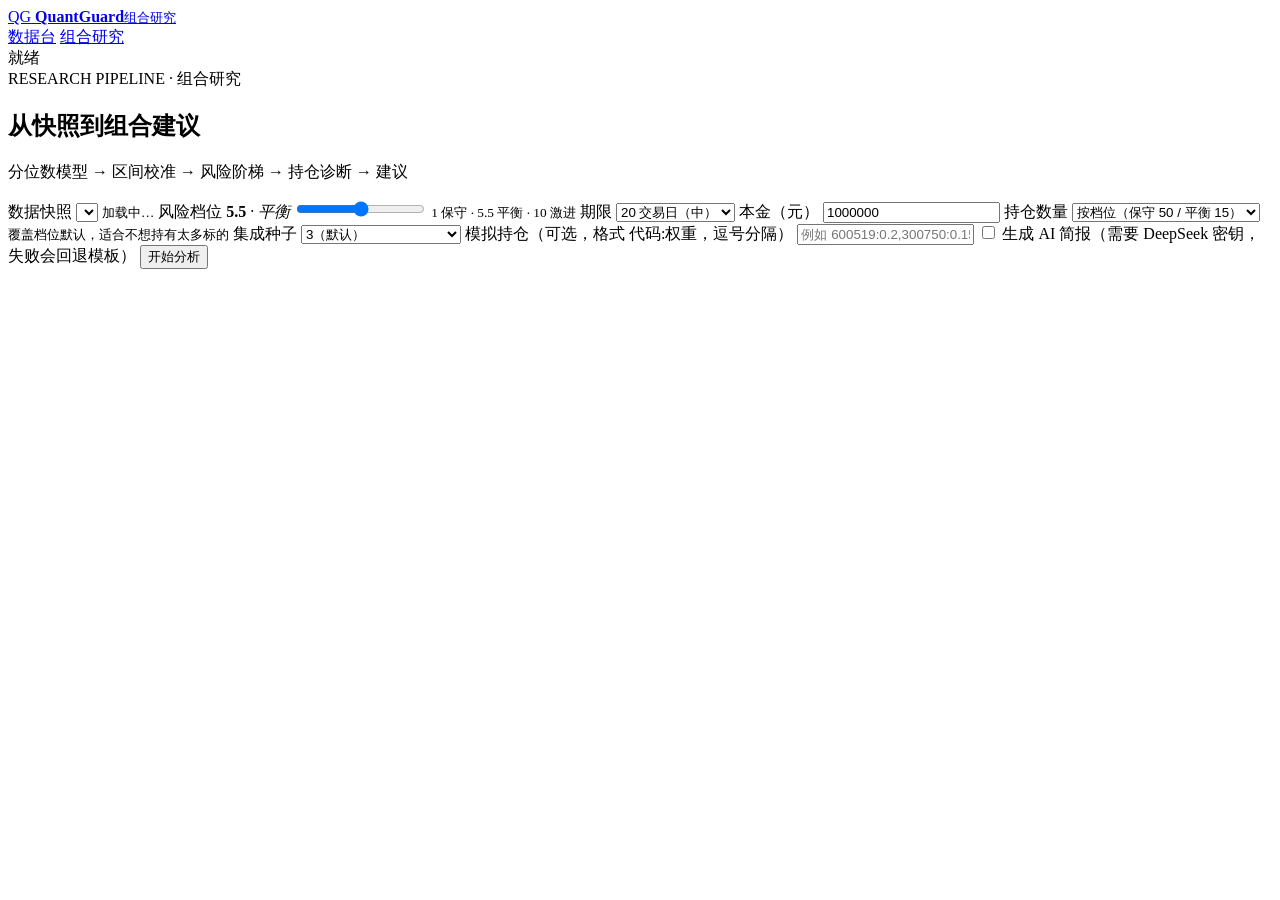
==== data_agent/static/v2.html @ 7c9dc621 "feat: v2 research pipeline, reports and portfolio page; fundamentals collection button" ====
<!doctype html>
<html lang="zh-CN">
<head>
  <meta charset="utf-8">
  <meta name="viewport" content="width=device-width, initial-scale=1">
  <meta name="description" content="QuantGuard v2 组合研究：风险阶梯、选股、持仓诊断与建议">
  <title>QuantGuard | v2 组合研究</title>
  <link rel="stylesheet" href="/styles.css">
  <link rel="stylesheet" href="/v2.css">
</head>
<body>
  <header class="app-header">
    <a class="brand" href="/" aria-label="QuantGuard 首页">
      <span class="brand-mark">QG</span>
      <span class="brand-copy"><strong>QuantGuard</strong><small>组合研究</small></span>
    </a>
    <nav class="v2-nav" aria-label="页面导航">
      <a href="/">数据台</a>
      <a href="/v2.html" class="active">组合研究</a>
    </nav>
    <div class="header-status" aria-label="任务状态">
      <span class="status-item"><i id="v2Dot" class="status-dot"></i><span id="v2Status">就绪</span></span>
    </div>
  </header>

  <main class="v2-workspace">
    <section class="v2-panel">
      <div class="intake-heading">
        <div>
          <span class="eyebrow">RESEARCH PIPELINE · 组合研究</span>
          <h1>从快照到组合建议</h1>
        </div>
        <p class="pool-note">分位数模型 → 区间校准 → 风险阶梯 → 持仓诊断 → 建议</p>
      </div>

      <form id="v2Form" class="v2-form">
        <label class="v2-field v2-field-wide">
          <span>数据快照</span>
          <select id="v2Snapshot"></select>
          <small id="v2SnapshotHint">加载中…</small>
        </label>

        <label class="v2-field">
          <span>风险档位 <b id="v2RiskValue">5.5</b> · <em id="v2RiskLabel">平衡</em></span>
          <input id="v2Risk" type="range" min="1" max="10" step="0.5" value="5.5">
          <small>1 保守 · 5.5 平衡 · 10 激进</small>
        </label>

        <label class="v2-field">
          <span>期限</span>
          <select id="v2Horizon">
            <option value="1">5 交易日（短）</option>
            <option value="2" selected>20 交易日（中）</option>
            <option value="3">60 交易日（长）</option>
          </select>
        </label>

        <label class="v2-field">
          <span>本金（元）</span>
          <input id="v2Capital" type="number" min="10000" step="10000" value="1000000">
        </label>

        <label class="v2-field">
          <span>持仓数量</span>
          <select id="v2Positions">
            <option value="0" selected>按档位（保守 50 / 平衡 15）</option>
            <option value="10">10 只</option>
            <option value="15">15 只</option>
            <option value="20">20 只</option>
            <option value="25">25 只</option>
            <option value="35">35 只</option>
          </select>
          <small>覆盖档位默认，适合不想持有太多标的</small>
        </label>

        <label class="v2-field">
          <span>集成种子</span>
          <select id="v2Seeds">
            <option value="1">1（最快，约 1/3 时间）</option>
            <option value="3" selected>3（默认）</option>
            <option value="5">5（最稳）</option>
          </select>
        </label>

        <label class="v2-field v2-field-wide">
          <span>模拟持仓（可选，格式 代码:权重，逗号分隔）</span>
          <input id="v2Holdings" type="text" autocomplete="off" placeholder="例如 600519:0.2,300750:0.15，留空表示空仓">
        </label>

        <label class="v2-check">
          <input id="v2Report" type="checkbox">
          <span>生成 AI 简报（需要 DeepSeek 密钥，失败会回退模板）</span>
        </label>

        <button class="primary-button" id="v2Run" type="submit">开始分析</button>
      </form>

      <div class="v2-status" id="v2JobBar" hidden>
        <span class="v2-pill" id="v2Pill">排队中</span>
        <span id="v2Stage">等待开始</span>
        <span class="v2-muted" id="v2Elapsed"></span>
      </div>
      <p class="v2-error" id="v2Error" hidden></p>
    </section>

    <section id="v2Result" hidden>
      <div class="v2-section">
        <h2>概览</h2>
        <div class="v2-grid" id="v2Overview"></div>
      </div>

      <div class="v2-section">
        <h2>验收项</h2>
        <div class="v2-checks" id="v2Checks"></div>
        <p class="v2-hint" id="v2Warnings"></p>
      </div>

      <div class="v2-section">
        <h2>风险阶梯</h2>
        <div class="v2-table-wrap"><table class="v2-table" id="v2Ladder"></table></div>
        <p class="v2-hint">CVaR 是“最差 5% 月份的平均亏损”，预期收益已扣费。</p>
      </div>

      <div class="v2-section">
        <h2 id="v2SelectedTitle">推荐组合</h2>
        <p class="v2-hint">
          这是研究建议，不是买入指令。买不买、买几只、各买多少，由你决定。
        </p>
        <div class="v2-grid" id="v2SelectedSummary"></div>
        <div class="v2-table-wrap"><table class="v2-table" id="v2Selected"></table></div>
        <details class="v2-details">
          <summary>执行参考：整手与金额（仅供参考）</summary>
          <div class="v2-table-wrap"><table class="v2-table" id="v2SelectedLots"></table></div>
        </details>
      </div>

      <div class="v2-section" id="v2PartialSection">
        <h2>部分采纳：只买前 N 只</h2>
        <p class="v2-hint">
          候选名单不是账单。你可以只取前 N 只，并按比例放大到同样的总仓位；
          放大后单票权重上升，风险随之集中，需要自己确认。
        </p>
        <div class="v2-table-wrap"><table class="v2-table" id="v2Partial"></table></div>
      </div>

      <div class="v2-section">
        <h2>持仓诊断</h2>
        <p class="v2-hint" id="v2DiagHeadline"></p>
        <div class="v2-cards" id="v2Diagnosis"></div>
      </div>

      <div class="v2-section">
        <h2>调仓参考（是否执行由你决定）</h2>
        <p class="v2-hint" id="v2AdviceMeta"></p>
        <div class="v2-table-wrap"><table class="v2-table" id="v2Advice"></table></div>
      </div>

      <div class="v2-section">
        <h2>证据与产出</h2>
        <div class="v2-grid" id="v2Evidence"></div>
        <p class="v2-hint" id="v2ReportText"></p>
        <button class="v2-download" id="v2Download" type="button">下载完整 JSON</button>
      </div>
    </section>
  </main>

  <script src="/v2.js"></script>
</body>
</html>
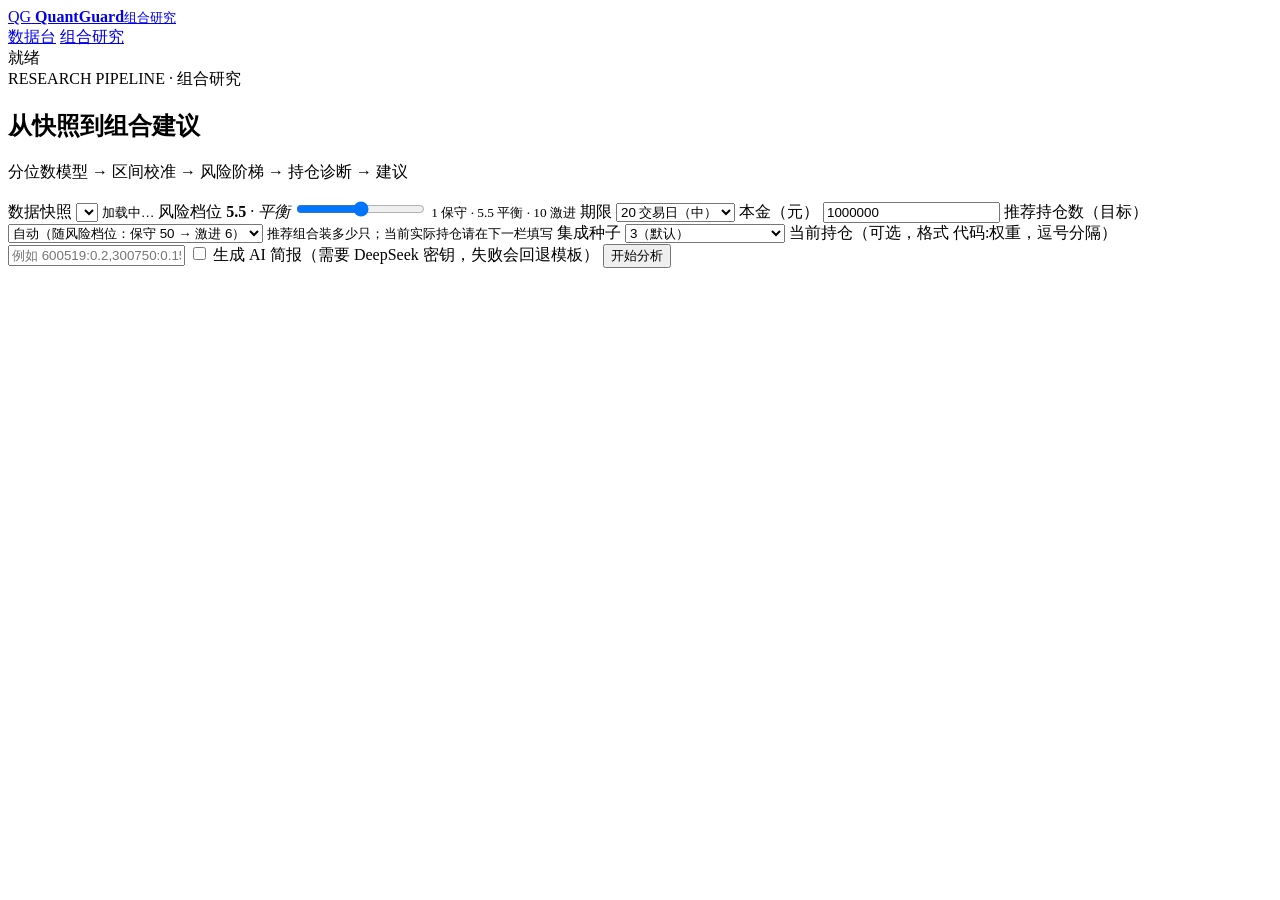
==== commit 5f68665c: "fix: unify holdings semantics, add evidence field guide, clarify position-count UI" ====
--- a/data_agent/static/v2.html
+++ b/data_agent/static/v2.html
@@ -61,16 +61,19 @@
         </label>
 
         <label class="v2-field">
-          <span>持仓数量</span>
+          <span>推荐持仓数（目标）</span>
           <select id="v2Positions">
-            <option value="0" selected>按档位（保守 50 / 平衡 15）</option>
+            <option value="0" selected>自动（随风险档位：保守 50 → 激进 6）</option>
+            <option value="6">6 只</option>
             <option value="10">10 只</option>
             <option value="15">15 只</option>
             <option value="20">20 只</option>
             <option value="25">25 只</option>
+            <option value="30">30 只</option>
             <option value="35">35 只</option>
+            <option value="50">50 只</option>
           </select>
-          <small>覆盖档位默认，适合不想持有太多标的</small>
+          <small>推荐组合装多少只；当前实际持仓请在下一栏填写</small>
         </label>
 
         <label class="v2-field">
@@ -83,8 +86,8 @@
         </label>
 
         <label class="v2-field v2-field-wide">
-          <span>模拟持仓（可选，格式 代码:权重，逗号分隔）</span>
-          <input id="v2Holdings" type="text" autocomplete="off" placeholder="例如 600519:0.2,300750:0.15，留空表示空仓">
+          <span>当前持仓（可选，格式 代码:权重，逗号分隔）</span>
+          <input id="v2Holdings" type="text" autocomplete="off" placeholder="例如 600519:0.2,300750:0.15；空仓请留空">
         </label>
 
         <label class="v2-check">
